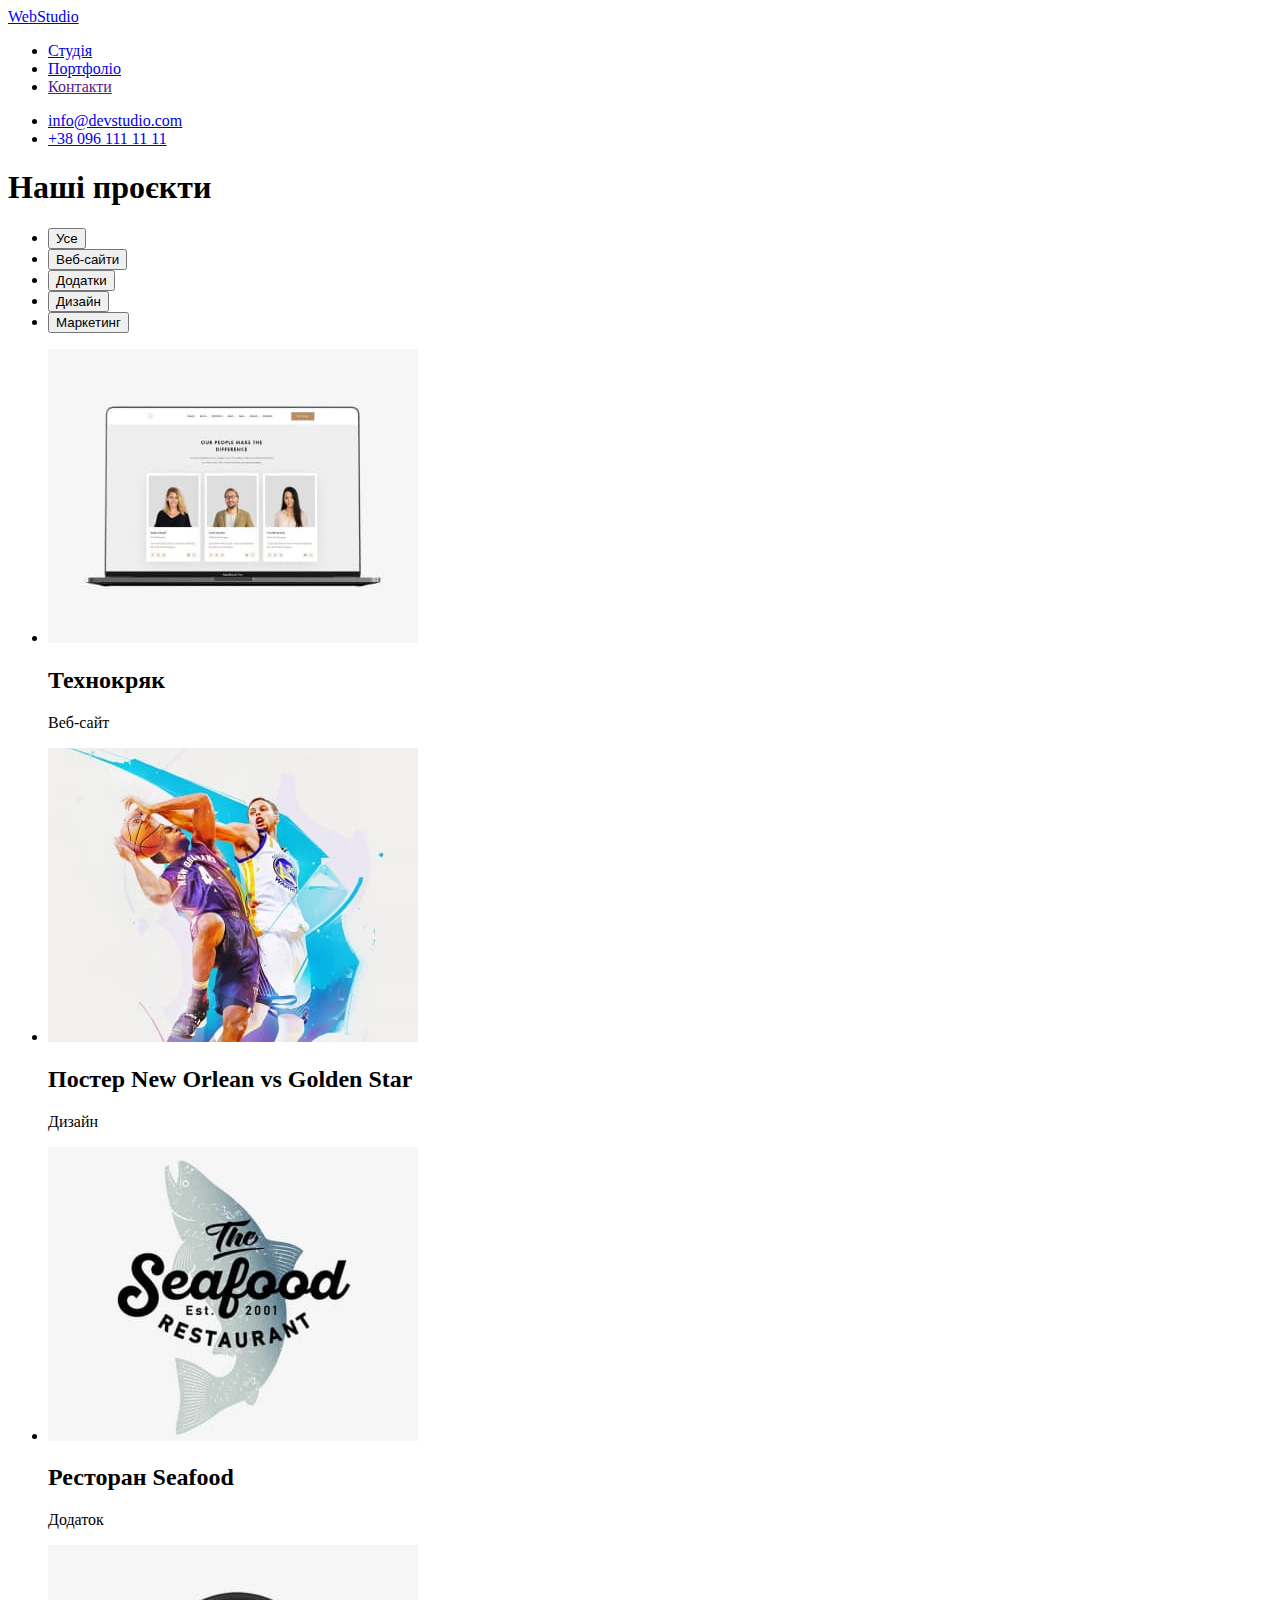
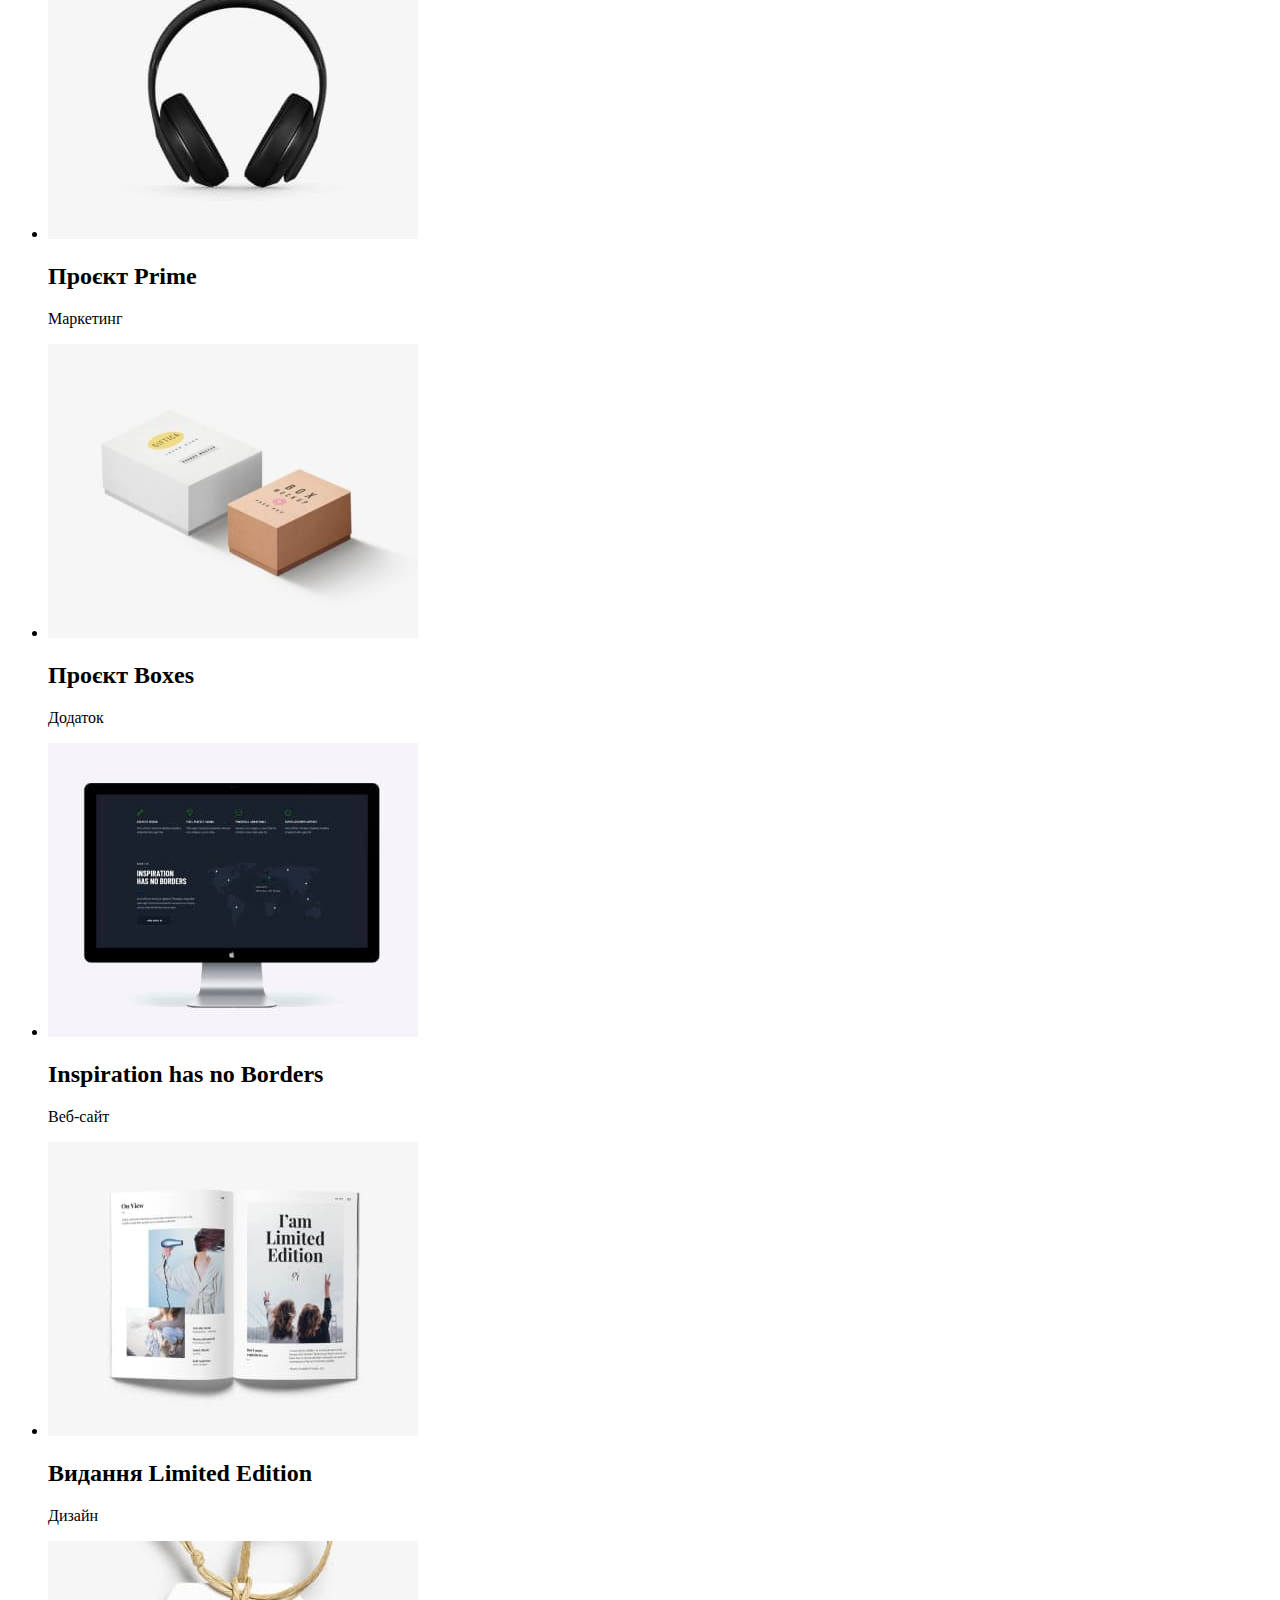
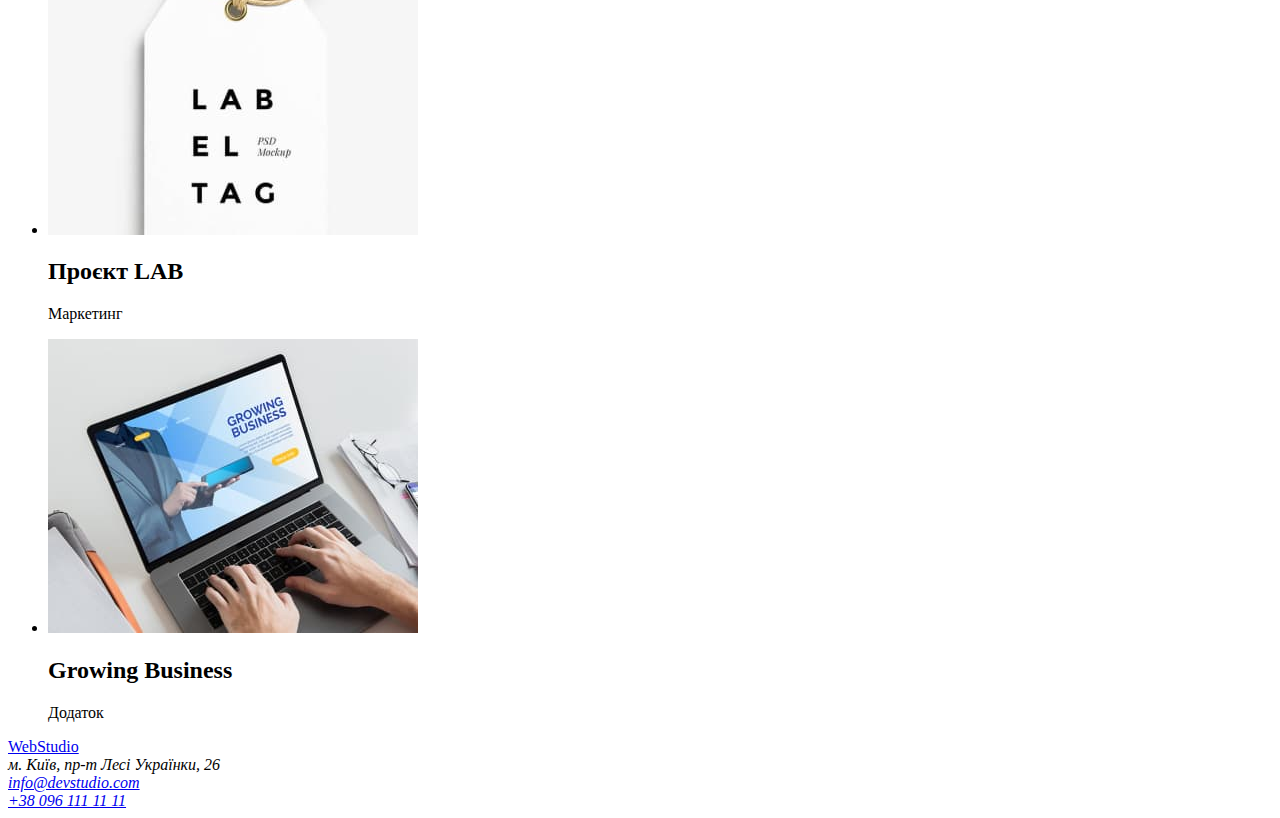
==== portfolio.html @ ed35ddd3 "Створено другу сторінку Портфоліо та класи" ====
<!DOCTYPE html>
<html lang="en">
<head>
    <meta charset="UTF-8">
    <meta http-equiv="X-UA-Compatible" content="IE=edge">
    <meta name="viewport" content="width=device-width, initial-scale=1.0">
    <title>Портфоліо</title>
    <link rel="stylesheet" href="./css/styles.css">
</head>
<body>
    <header>
        <nav>
            <a href="./index.html"><span>Web</span>Studio</a>
            <ul>
                <li><a href="./index.html">Студія</a></li>
                <li><a href="./portfolio.html">Портфоліо</a></li>
                <li><a href="">Контакти</a></li>
            </ul>
        </nav>
        <ul>
            <li><a href="mailto:info@devstudio.com">info@devstudio.com</a></li>
            <li><a href="tel:+380961111111">+38 096 111 11 11</a></li>
        </ul>
    </header>
    <main>
        <section>
            <h1>Наші проєкти</h1>
            <ul>
                <li><button type="button">Усе</button></li>
                <li><button type="button">Веб-сайти</button></li>
                <li><button type="button">Додатки</button></li>
                <li><button type="button">Дизайн</button></li>
                <li><button type="button">Маркетинг</button></li>
            </ul>
            <ul>
                <li><img src="./images/img8.jpg" alt="" width="370" height="294">
                    <h2>Технокряк</h2>
                    <p>Веб-сайт</p></li>
                <li><img src="./images/img9.jpg" alt="" width="370" height="294">
                    <h2>Постер New Orlean vs Golden Star</h2>
                    <p>Дизайн</p></li>
                <li><img src="./images/img10.jpg" alt="" width="370" height="294">
                    <h2>Ресторан Seafood</h2>
                    <p>Додаток</p></li>
                <li><img src="./images/img11.jpg" alt="" width="370" height="294">
                    <h2>Проєкт Prime</h2>
                    <p>Маркетинг</p></li>
                <li><img src="./images/img12.jpg" alt="" width="370" height="294">
                    <h2>Проєкт Boxes</h2>
                    <p>Додаток</p></li>
                <li><img src="./images/img13.jpg" alt="" width="370" height="294">
                    <h2>Inspiration has no Borders</h2>
                    <p>Веб-сайт</p></li>
                <li><img src="./images/img14.jpg" alt="" width="370" height="294">
                    <h2>Видання Limited Edition</h2>
                    <p>Дизайн</p></li>
                <li><img src="./images/img15.jpg" alt="" width="370" height="294">
                    <h2>Проєкт LAB</h2>
                    <p>Маркетинг</p></li>
                <li><img src="./images/img16.jpg" alt="" width="370" height="294">
                    <h2>Growing Business</h2>
                    <p>Додаток</p></li>
            </ul>
        </section>
    </main>
    <footer>
        <a href="./index.html">WebStudio</a>
        <address>
            м. Київ, пр-т Лесі Українки, 26 <br>
            <a href="mailto:info@devstudio.com">info@devstudio.com</a><br>
            <a href="tel:+380961111111">+38 096 111 11 11</a>
        </address>
    </footer>
</body>
</html>
---- css/styles.css ----
:rute
*{
    text-decoration: none;
}
span{
    color: blue;
}
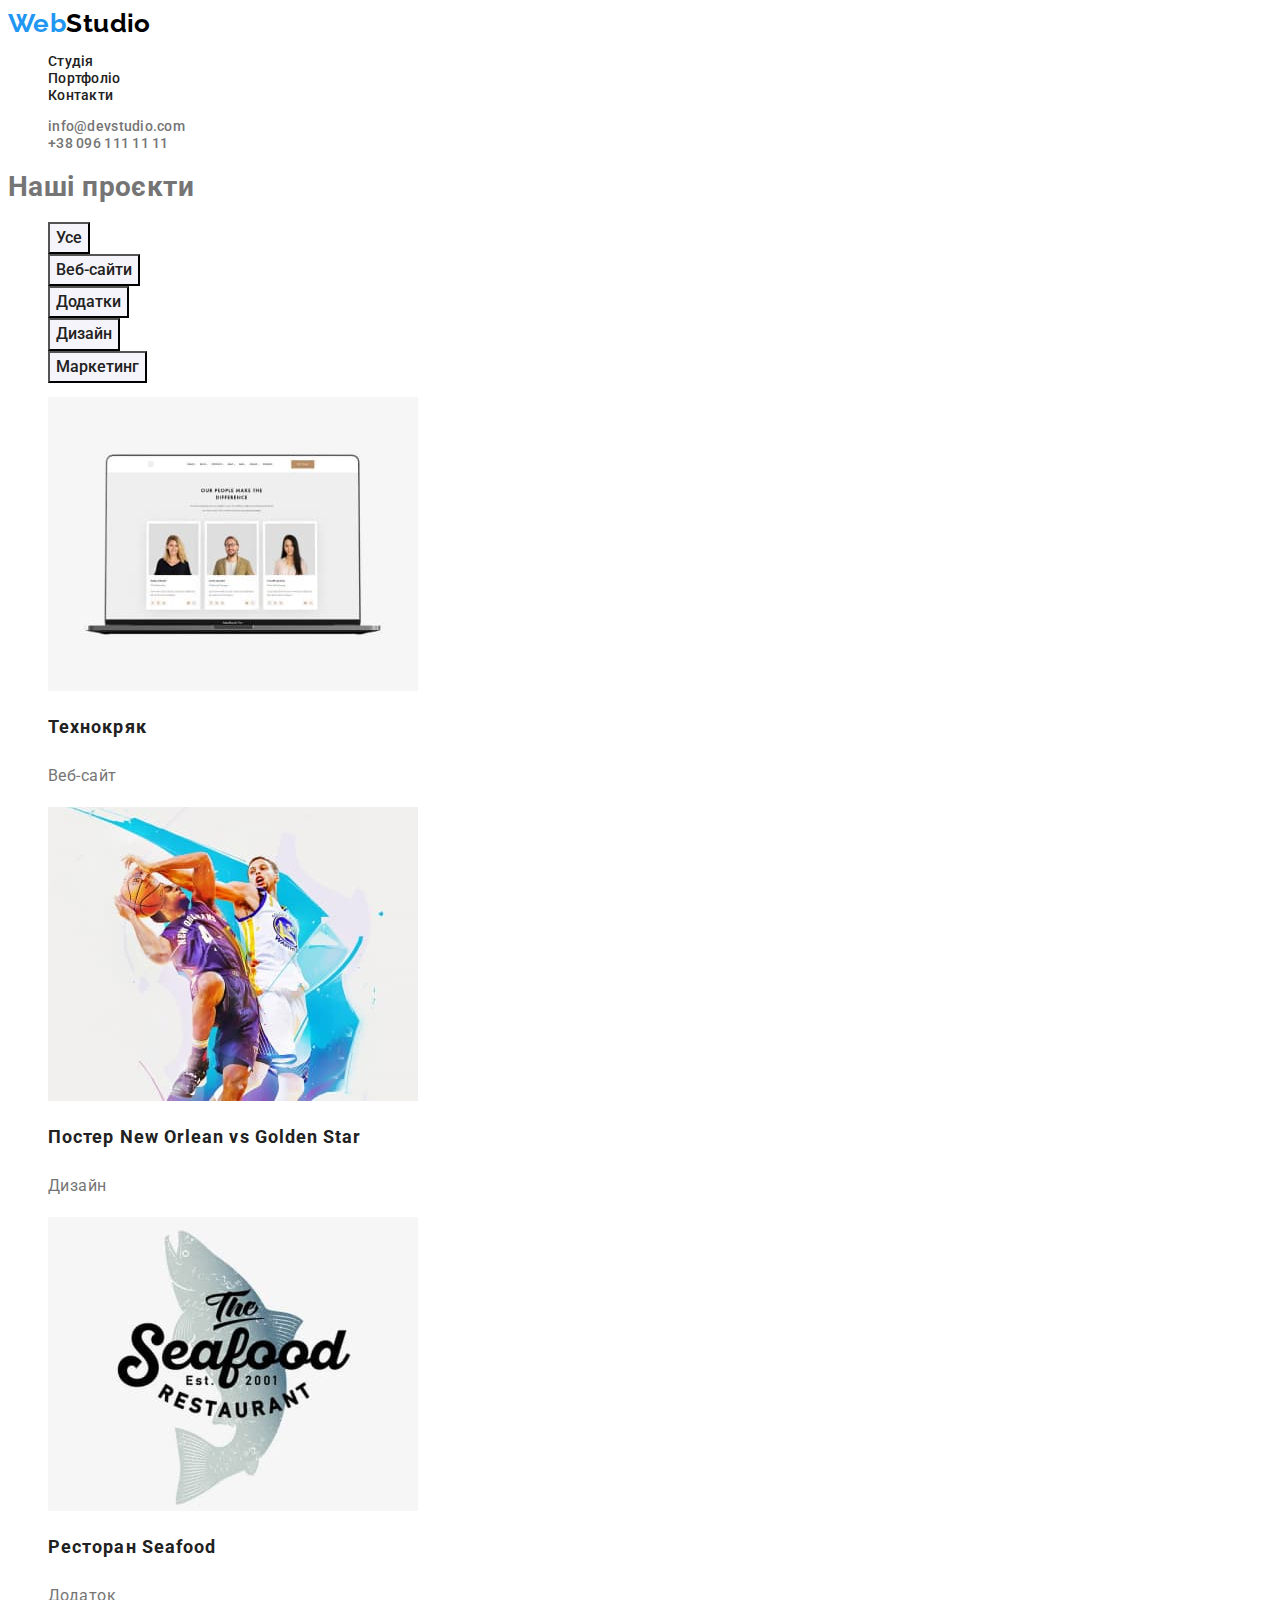
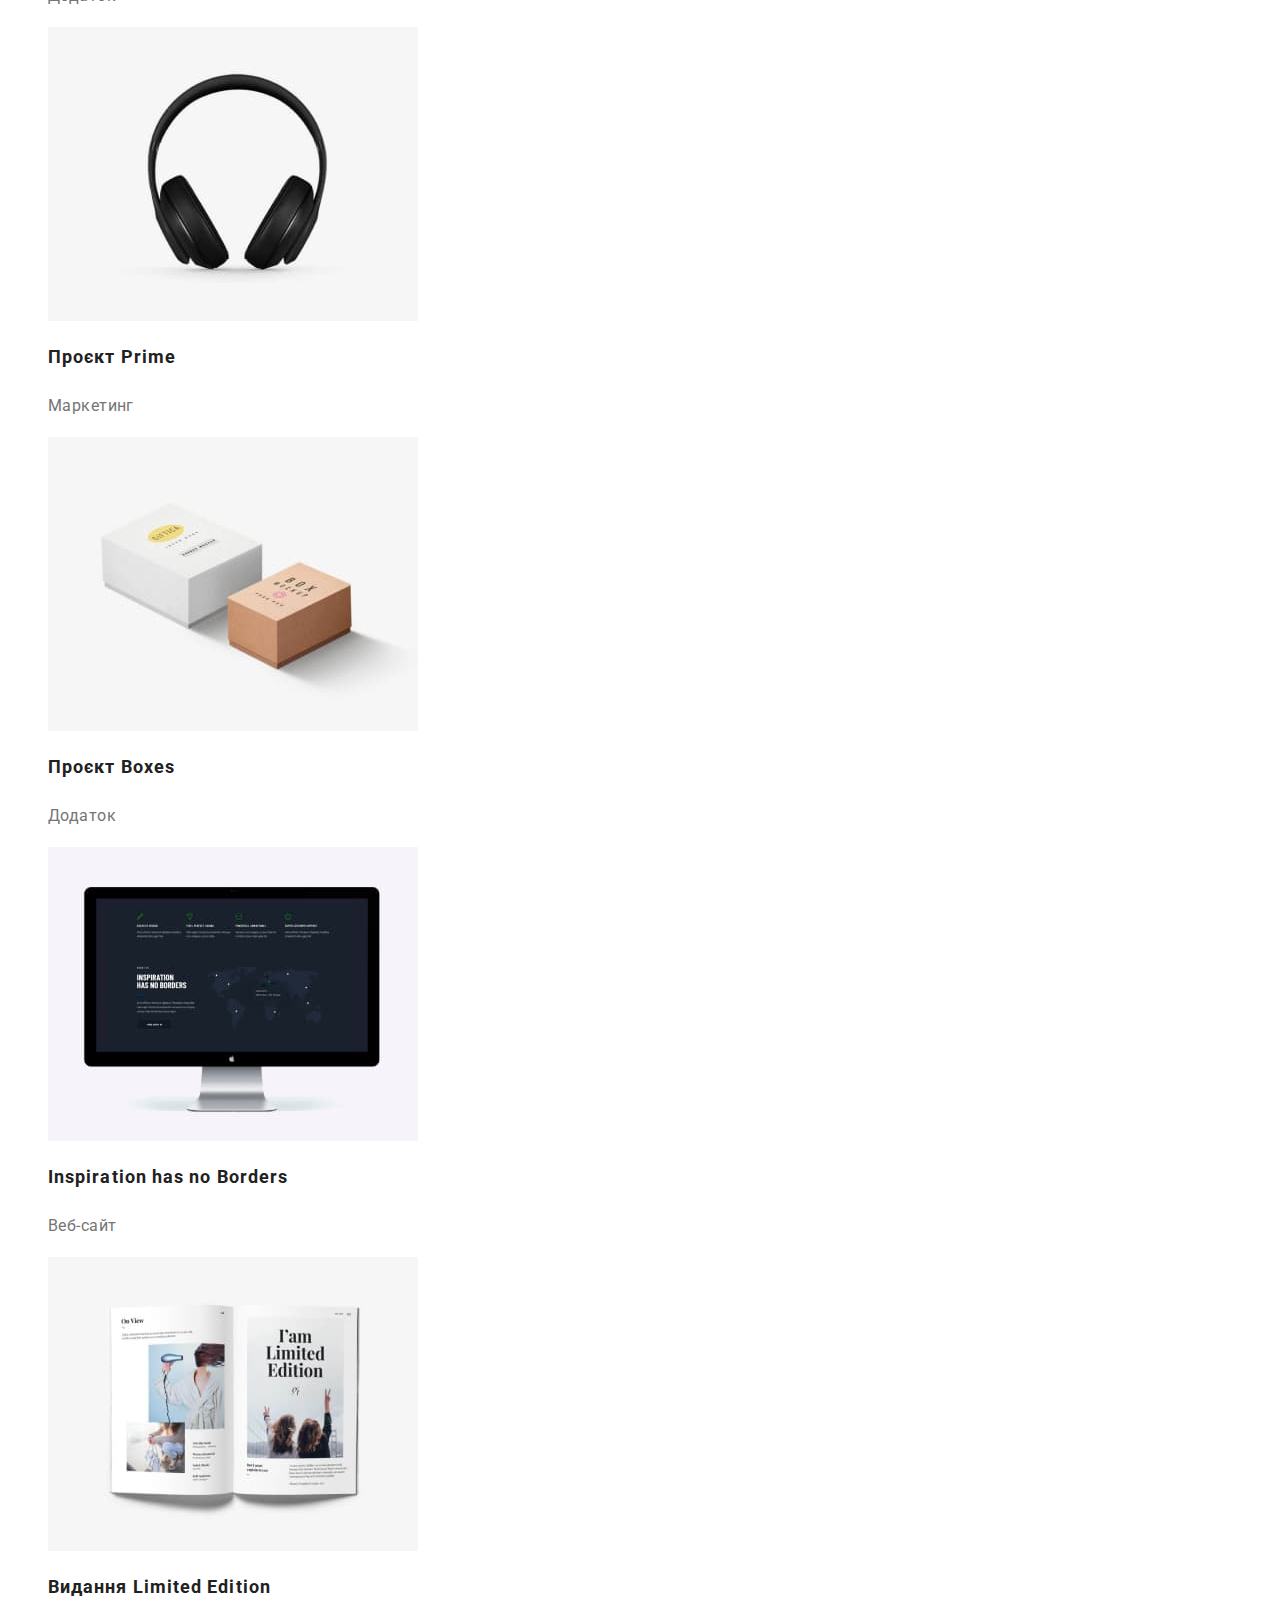
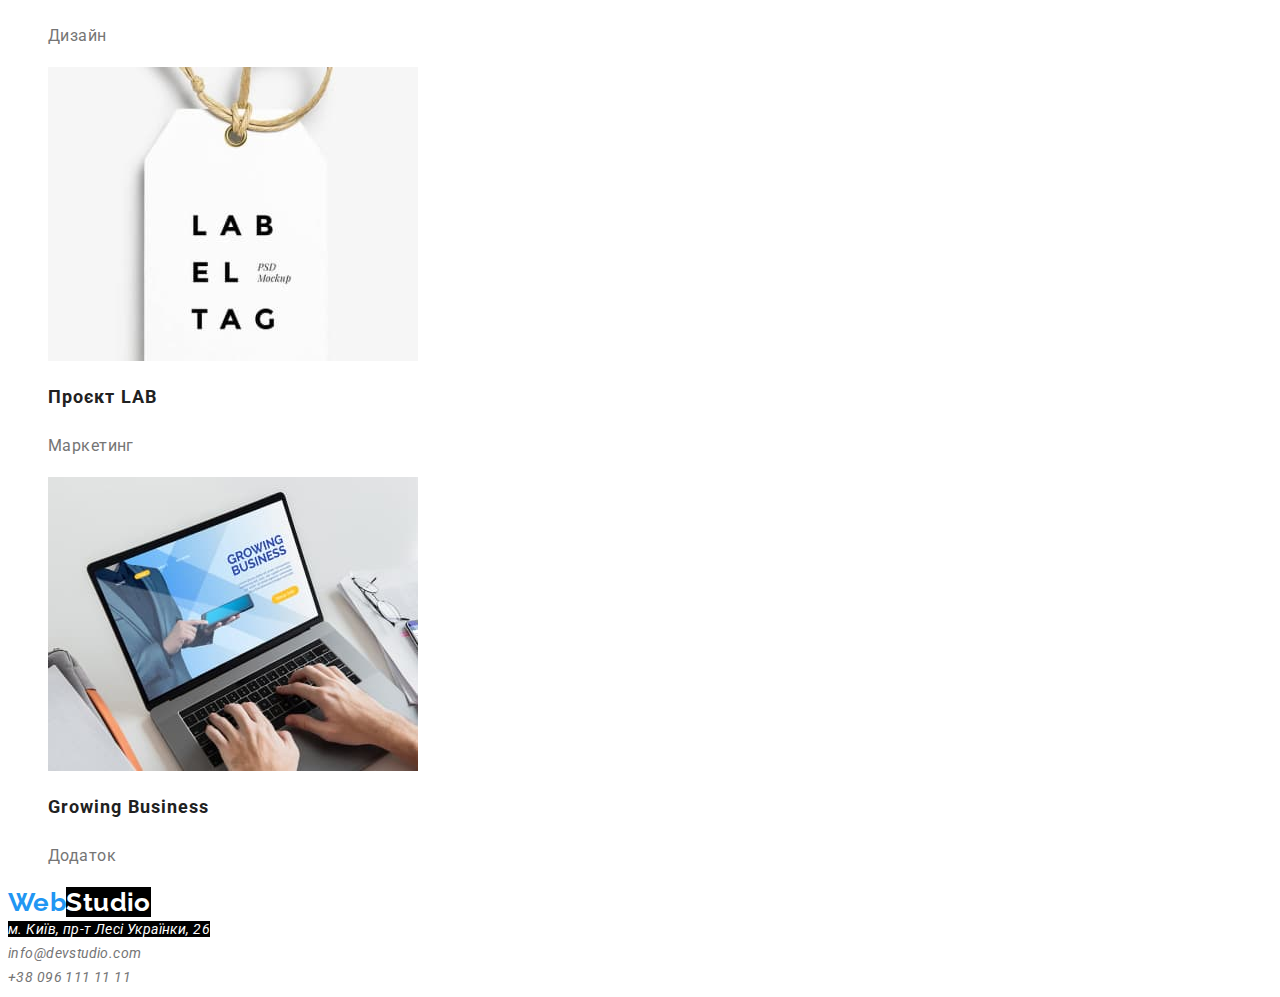
==== commit 0cec9e19: "Фінальна версія" ====
--- a/portfolio.html
+++ b/portfolio.html
@@ -5,71 +5,76 @@
     <meta http-equiv="X-UA-Compatible" content="IE=edge">
     <meta name="viewport" content="width=device-width, initial-scale=1.0">
     <title>Портфоліо</title>
+    <link href="https://fonts.googleapis.com/css2?family=Raleway:wght@700&family=Roboto:wght@400;500;700;900&display=swap"
+        rel="stylesheet">
     <link rel="stylesheet" href="./css/styles.css">
 </head>
 <body>
-    <header>
-        <nav>
-            <a href="./index.html"><span>Web</span>Studio</a>
-            <ul>
-                <li><a href="./index.html">Студія</a></li>
-                <li><a href="./portfolio.html">Портфоліо</a></li>
-                <li><a href="">Контакти</a></li>
-            </ul>
-        </nav>
-        <ul>
-            <li><a href="mailto:info@devstudio.com">info@devstudio.com</a></li>
-            <li><a href="tel:+380961111111">+38 096 111 11 11</a></li>
+<header class="header">
+    <nav class="header-nav">
+        <a href="./index.html" class="logo link"><span class="part-logo">Web</span><span
+                class="header-logo">Studio</span></a>
+        <ul class="nav-list list">
+            <li class="nav-item"><a href="./index.html" class="nav-link link">Студія</a></li>
+            <li class="nav-item"><a href="./portfolio.html" class="nav-link link">Портфоліо</a></li>
+            <li class="nav-item"><a href="" class="nav-link link">Контакти</a></li>
         </ul>
-    </header>
-    <main>
-        <section>
-            <h1>Наші проєкти</h1>
-            <ul>
-                <li><button type="button">Усе</button></li>
-                <li><button type="button">Веб-сайти</button></li>
-                <li><button type="button">Додатки</button></li>
-                <li><button type="button">Дизайн</button></li>
-                <li><button type="button">Маркетинг</button></li>
-            </ul>
-            <ul>
-                <li><img src="./images/img8.jpg" alt="" width="370" height="294">
-                    <h2>Технокряк</h2>
-                    <p>Веб-сайт</p></li>
-                <li><img src="./images/img9.jpg" alt="" width="370" height="294">
-                    <h2>Постер New Orlean vs Golden Star</h2>
-                    <p>Дизайн</p></li>
-                <li><img src="./images/img10.jpg" alt="" width="370" height="294">
-                    <h2>Ресторан Seafood</h2>
-                    <p>Додаток</p></li>
-                <li><img src="./images/img11.jpg" alt="" width="370" height="294">
-                    <h2>Проєкт Prime</h2>
-                    <p>Маркетинг</p></li>
-                <li><img src="./images/img12.jpg" alt="" width="370" height="294">
-                    <h2>Проєкт Boxes</h2>
-                    <p>Додаток</p></li>
-                <li><img src="./images/img13.jpg" alt="" width="370" height="294">
-                    <h2>Inspiration has no Borders</h2>
-                    <p>Веб-сайт</p></li>
-                <li><img src="./images/img14.jpg" alt="" width="370" height="294">
-                    <h2>Видання Limited Edition</h2>
-                    <p>Дизайн</p></li>
-                <li><img src="./images/img15.jpg" alt="" width="370" height="294">
-                    <h2>Проєкт LAB</h2>
-                    <p>Маркетинг</p></li>
-                <li><img src="./images/img16.jpg" alt="" width="370" height="294">
-                    <h2>Growing Business</h2>
-                    <p>Додаток</p></li>
-            </ul>
-        </section>
-    </main>
-    <footer>
-        <a href="./index.html">WebStudio</a>
-        <address>
-            м. Київ, пр-т Лесі Українки, 26 <br>
-            <a href="mailto:info@devstudio.com">info@devstudio.com</a><br>
-            <a href="tel:+380961111111">+38 096 111 11 11</a>
-        </address>
-    </footer>
+    </nav>
+    <ul class="contact-list list">
+        <li class="header-contact"><a href="mailto:info@devstudio.com" class="contact-link link">info@devstudio.com</a>
+        </li>
+        <li class="header-contact"><a href="tel:+380961111111" class="contact-link link">+38 096 111 11 11</a></li>
+    </ul>
+</header>
+<main>
+    <section class="projects">
+         <h1 class="projects-title">Наші проєкти</h1> <!--Сенсовий заголовок-->
+         <ul class="filter-list list">
+            <li><button type="button" class="filter-button">Усе</button></li>
+            <li><button type="button" class="filter-button">Веб-сайти</button></li>
+            <li><button type="button" class="filter-button">Додатки</button></li>
+            <li><button type="button" class="filter-button">Дизайн</button></li>
+            <li><button type="button" class="filter-button">Маркетинг</button></li>
+        </ul>
+        <ul class="projects-list list">
+            <li><img src="./images/img8.jpg" alt="Веб-сайт" width="370" height="294">
+                <h2 class="project-title">Технокряк</h2>
+                <p class="project-text">Веб-сайт</p></li>
+            <li><img src="./images/img9.jpg" alt="Дизайн" width="370" height="294">
+                <h2 class="project-title">Постер <span lang="en">New Orlean vs Golden Star</span></h2>
+                <p class="project-text">Дизайн</p></li>
+            <li><img src="./images/img10.jpg" alt="Додаток" width="370" height="294">
+                <h2 class="project-title">Ресторан <span lang="en">Seafood</span></h2>
+                <p class="project-text">Додаток</p></li>
+            <li><img src="./images/img11.jpg" alt="Маркетинг" width="370" height="294">
+                <h2 class="project-title">Проєкт <span lang="en">Prime</span></h2>
+                <p class="project-text">Маркетинг</p></li>
+            <li><img src="./images/img12.jpg" alt="Додаток" width="370" height="294">
+                <h2 class="project-title">Проєкт <span lang="en">Boxes</span></h2>
+                <p class="project-text">Додаток</p></li>
+            <li><img src="./images/img13.jpg" alt="Веб-сайт" width="370" height="294">
+                <h2 class="project-title" lang="en">Inspiration has no Borders</h2>
+                <p class="project-text">Веб-сайт</p></li>
+            <li><img src="./images/img14.jpg" alt="Дизайн" width="370" height="294">
+                <h2 class="project-title">Видання <span lang="en">Limited Edition</span></h2>
+                <p class="project-text">Дизайн</p></li>
+            <li><img src="./images/img15.jpg" alt="Маркетинг" width="370" height="294">
+                <h2 class="project-title">Проєкт <span lang="en">LAB</span></h2>
+                <p class="project-text">Маркетинг</p></li>
+                <li><img src="./images/img16.jpg" alt="Додаток" width="370" height="294">
+                <h2 class="project-title" lang="en">Growing Business</h2>
+                <p class="project-text">Додаток</p></li>
+        </ul>
+    </section>
+</main>
+<footer class="footer">
+    <a href="./index.html" class="logo link"><span class="part-logo">Web</span><span
+            class="footer-logo">Studio</span></a>
+    <address class="address">
+        <span class="address-text">м. Київ, пр-т Лесі Українки, 26</span><br>
+        <a href="mailto:info@devstudio.com" class="footer-contact link">info@devstudio.com</a><br>
+        <a href="tel:+380961111111" class="footer-contact link">+38 096 111 11 11</a>
+    </address>
+</footer>
 </body>
 </html>--- a/css/styles.css
+++ b/css/styles.css
@@ -1,7 +1,152 @@
-:rute
-*{
+/*colors*/
+:root{
+    --primary-text-color: #757575;
+    --title-text-color: #212121;
+    --acent-color: #2196F3;
+    --primary-white-color: #FFFFFF;
+    --contact-footer-color: rgba(255, 255, 255, 0,6);
+    --background-button-color: #F5F4FA;
+}
+/*body*/
+body{
+    background-color: var(--primary-white-color);
+    color: var(--primary-text-color);
+    font-family: "Roboto", sans-serif;
+    letter-spacing: 0.03em;
+    font-size: 14px;
+}
+/*list-style and text-decoration*/
+.list{
+    list-style: none;
+}
+.link{
     text-decoration: none;
 }
-span{
-    color: blue;
+/*header*/
+/*logo*/
+.logo{
+    font-family: "Raleway", sans-serif;
+    font-family: 'Raleway';
+    font-weight: 700;
+    font-size: 26px;
+    line-height: 1.19;
+}
+.part-logo{
+    color: var(--acent-color);
+}
+.header-logo{
+    color: #000000;
+}
+.footer-logo{
+    color: var(--primary-white-color);
+    background-color: #000000; /*Щоб було видно*/
+}
+/*navigation*/
+.nav-list a{
+    color: var(--title-text-color);
+    font-weight: 500;
+    line-height: 1.14;
+    letter-spacing: 0.02em;
+}
+.nav-list a:hover,
+.nav-list a:focus{
+    color: var(--acent-color);
+}
+/*contact */
+.header-contact a{
+    color: var(--primary-text-color);
+    font-weight: 500;
+    line-height: 1.14;
+    letter-spacing: 0.02em;
+}
+.header-contact a:hover,
+.header-contact a:focus{
+    color: var(--acent-color);
+}
+/*hero*/
+.hero-title{
+    color: var(--primary-white-color);
+    background-color: #000000; /*Щоб було видно*/
+    font-weight: 900;
+    font-size: 44px;
+    line-height: 1.36;
+    text-align: center;
+    letter-spacing: 0.06em;
+    text-transform: uppercase;
+}
+.hero-button{
+    color: var(--primary-white-color);
+    background-color: var(--acent-color);
+    font-family: inherit;
+    font-weight: 700;
+    font-size: 16px;
+    line-height: 1.88;
+    text-align: center;
+    letter-spacing: 0.06em;
+}
+/*benefits*/
+.benefits-list-title{
+    color: var(--title-text-color);
+    font-weight: 700;
+    line-height: 1.14;
+    text-transform: uppercase;
+}
+.benefits-list-text{
+    font-size: 14px;
+    line-height: 1.71;
+}
+/*services and team*/
+.title {
+    color: var(--title-text-color);
+    font-weight: 700;
+    font-size: 36px;
+    line-height: 1.17;
+    text-align: center;
+}
+.team-list-title{
+    color: var(--title-text-color);
+    font-weight: 500;
+    font-size: 16px;
+    line-height: 1.19;   
+}
+
+.team-list-text{
+    font-size: 16px;
+    line-height: 1.19;
+}
+/*footer*/
+.address-text{
+    color: var(--primary-white-color);
+    background-color: #000000; /*Щоб було видно*/
+    line-height: 1.71;
+}
+.footer-contact{
+    color: var(--contact-down-color);
+    line-height: 1.71;
+}
+/*Портфоліо*/
+.filter-button{
+    font-family: inherit;
+    color: var(--title-text-color);
+    background-color: var(--background-button-color);
+    font-weight: 500;
+    font-size: 16px;
+    line-height: 1.63;
+}
+.filter-button:hover,
+.filter-button:focus{
+    color: var(--primary-white-color);
+    background-color: var(--acent-color);
+}
+
+.project-title{
+    color: var(--title-text-color);
+    font-weight: 700;
+    font-size: 18px;
+    line-height: 2;
+    letter-spacing: 0.06em;
+}
+.project-text{
+    font-size: 16px;
+    line-height: 1.88;
 }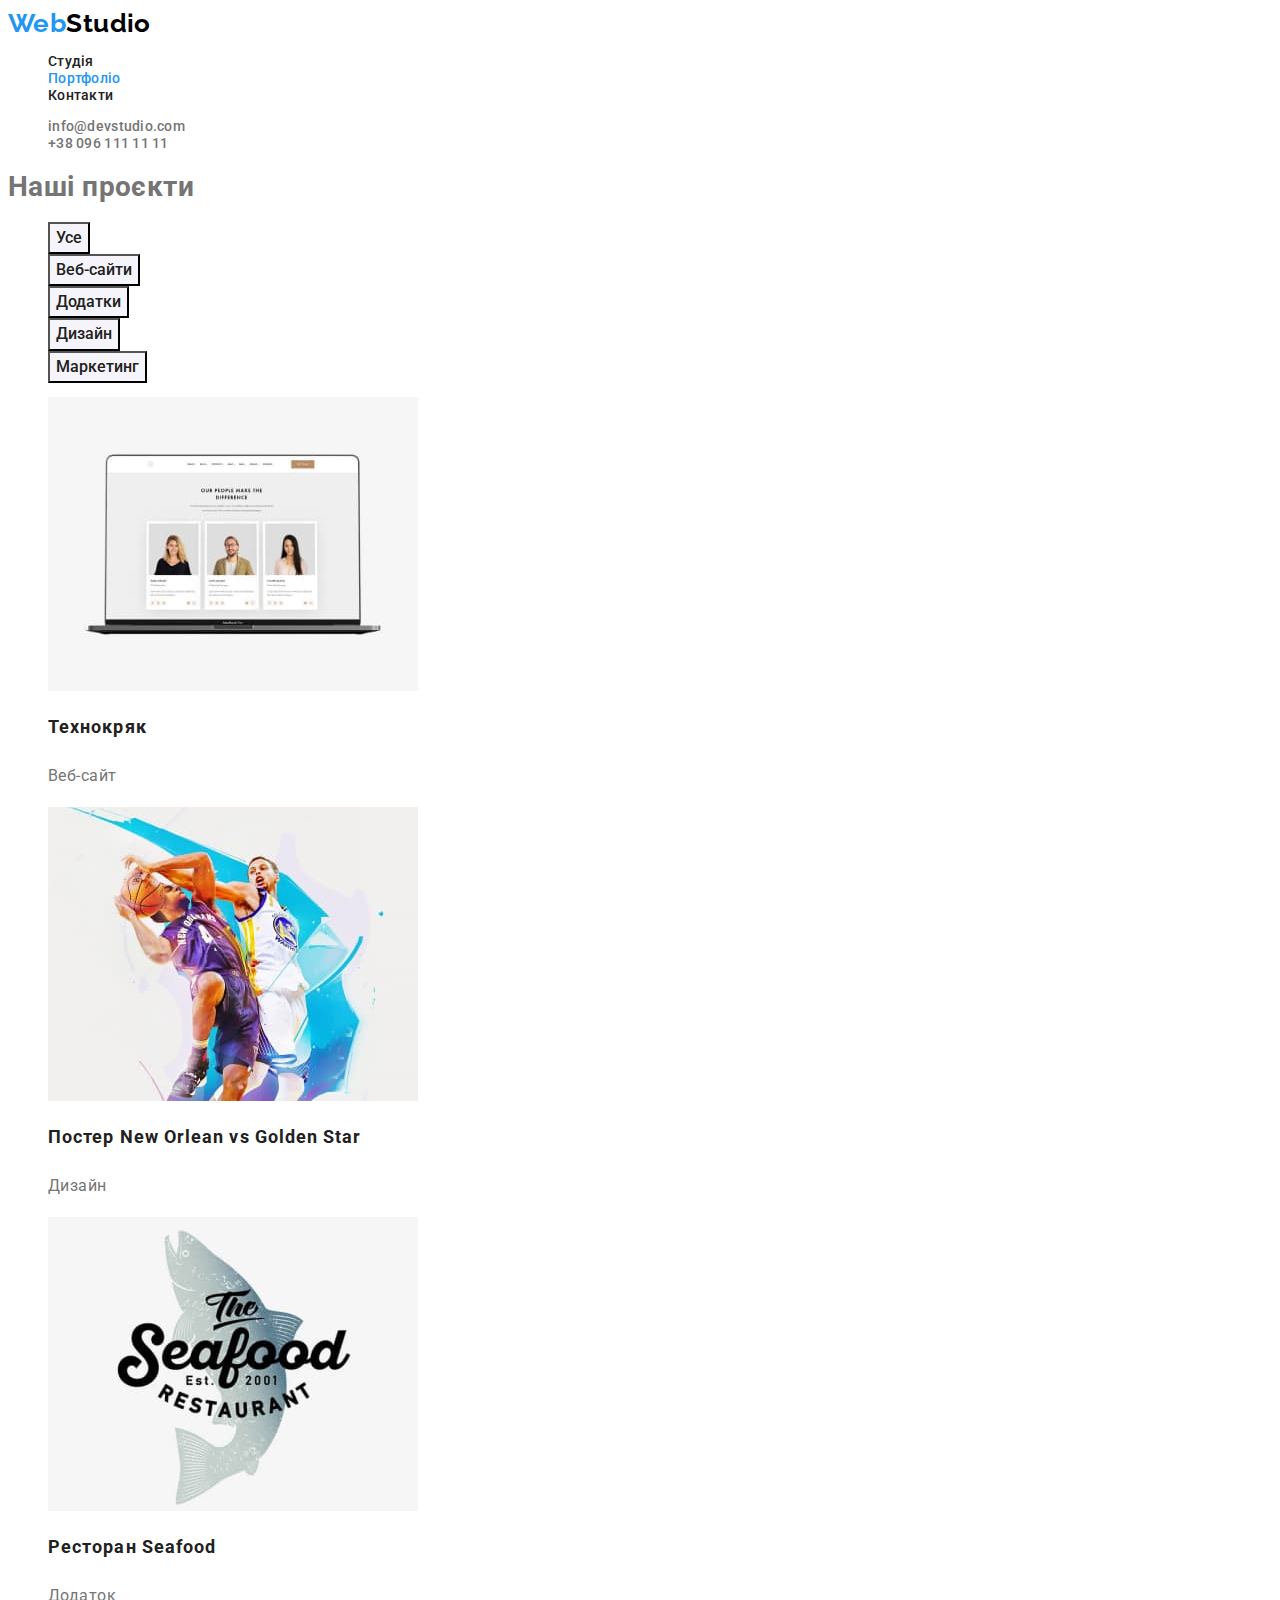
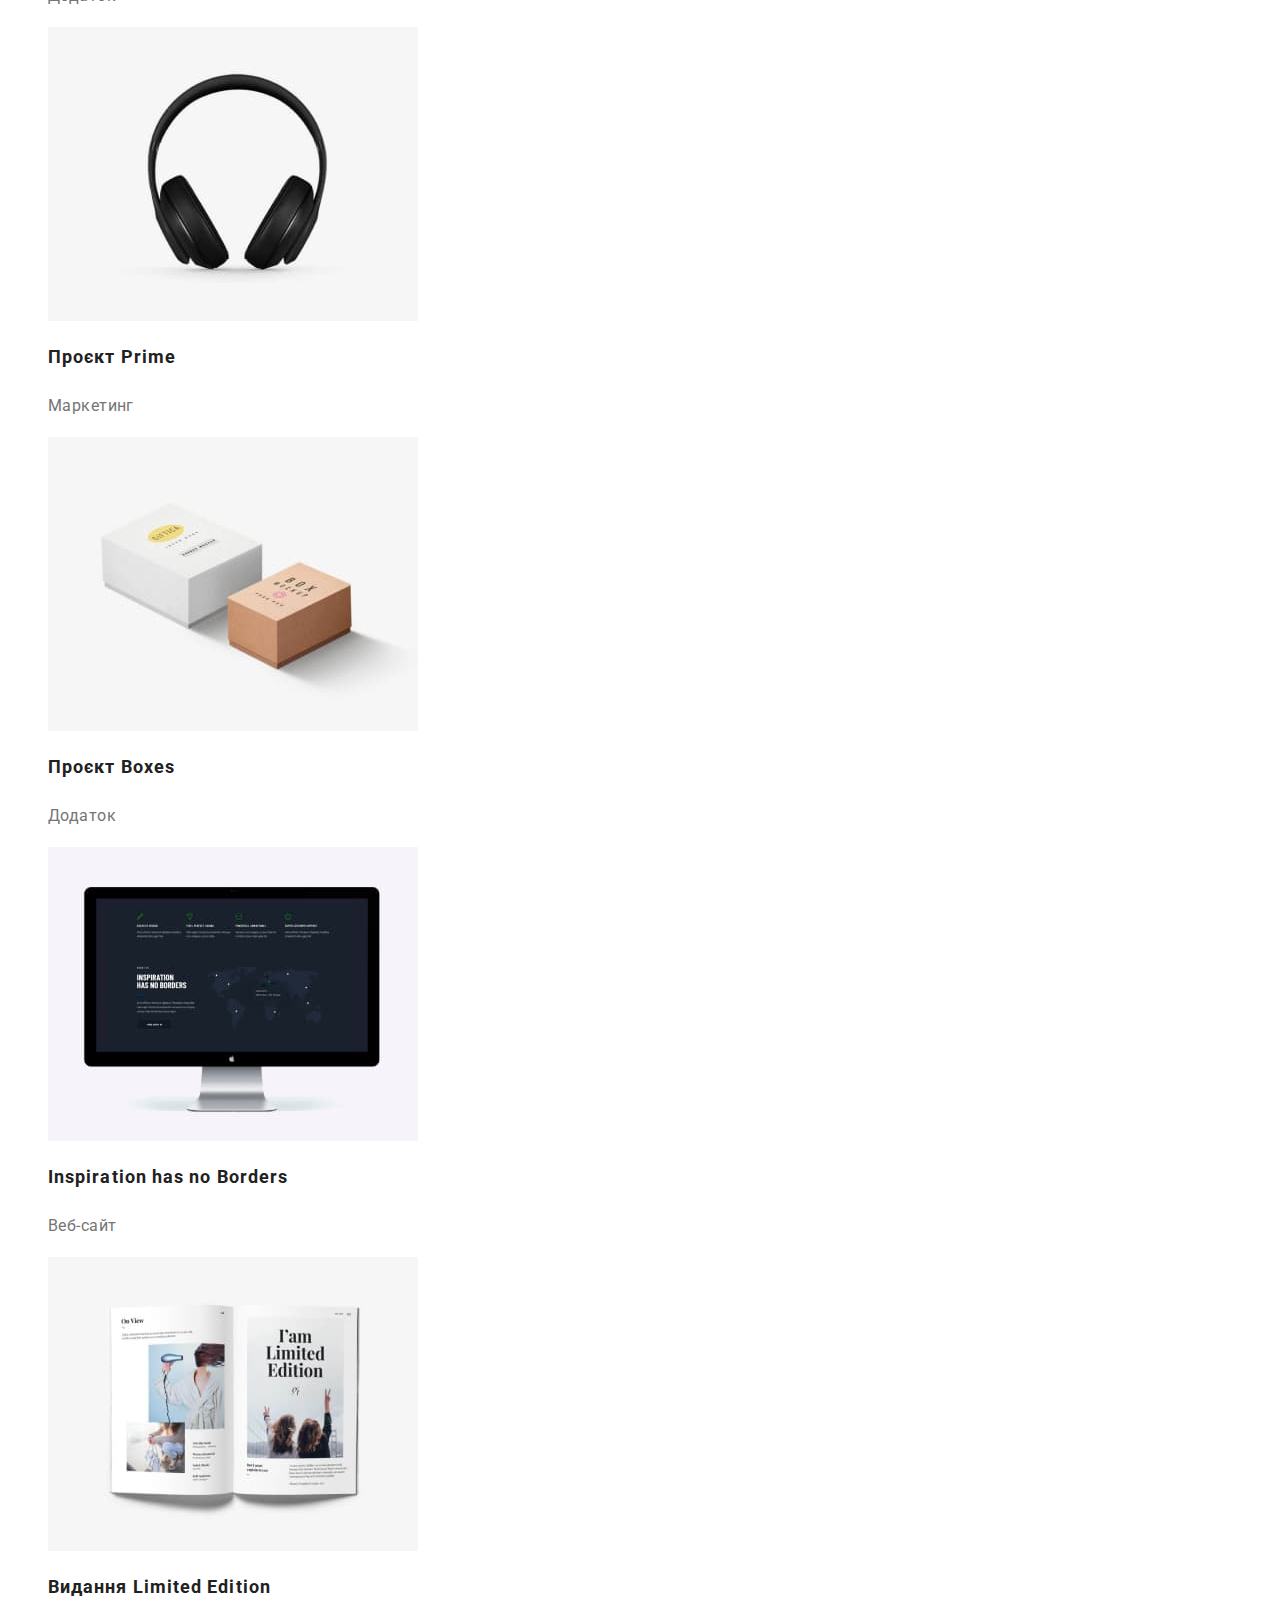
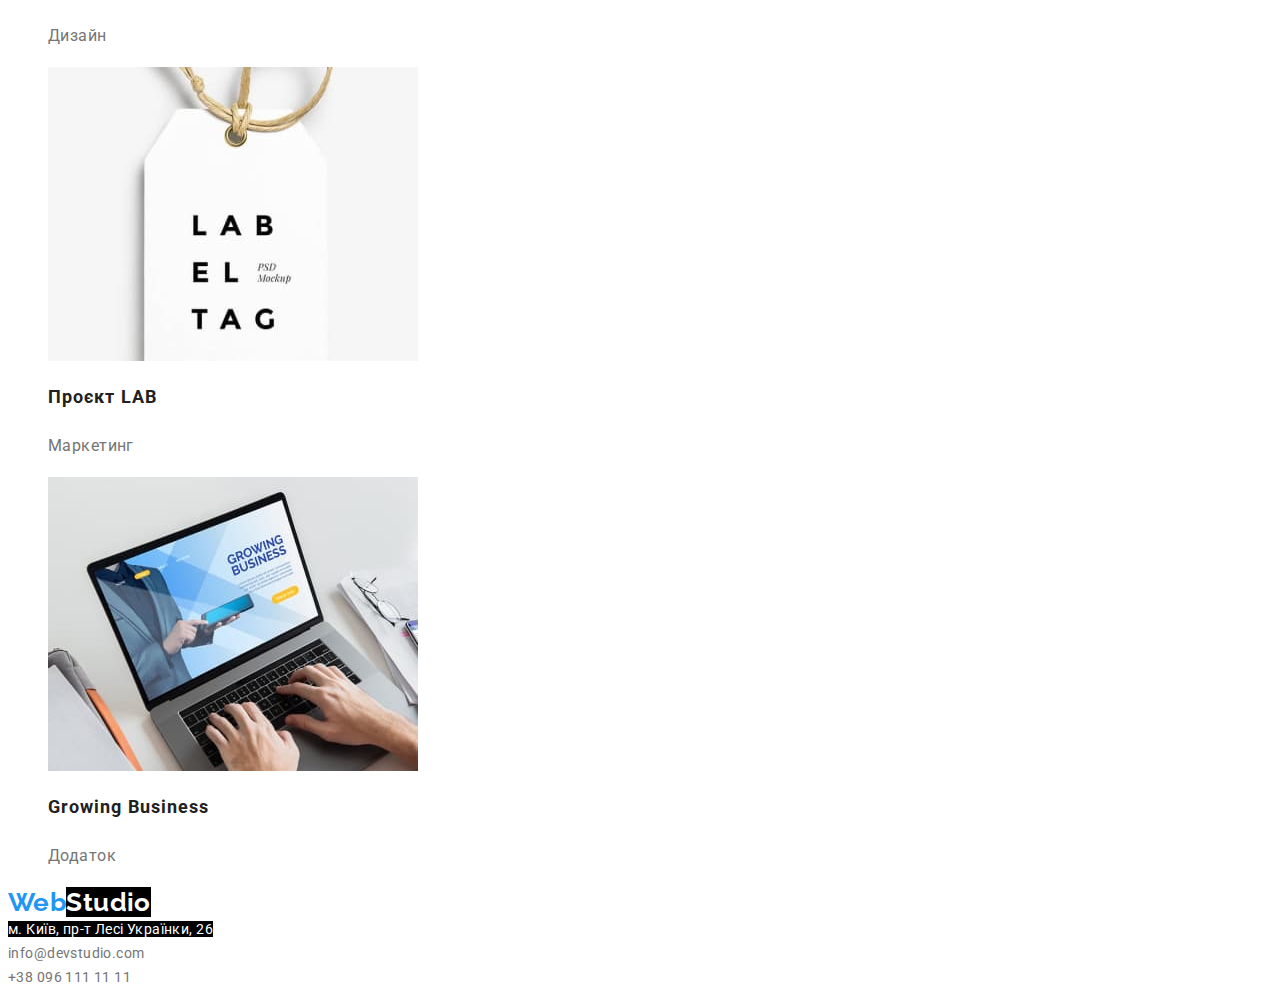
==== commit 5f189c40: "Фінальна версія 2.0" ====
--- a/portfolio.html
+++ b/portfolio.html
@@ -16,7 +16,7 @@
                 class="header-logo">Studio</span></a>
         <ul class="nav-list list">
             <li class="nav-item"><a href="./index.html" class="nav-link link">Студія</a></li>
-            <li class="nav-item"><a href="./portfolio.html" class="nav-link link">Портфоліо</a></li>
+            <li class="nav-item"><a href="./portfolio.html" class="nav-link link current">Портфоліо</a></li>
             <li class="nav-item"><a href="" class="nav-link link">Контакти</a></li>
         </ul>
     </nav>
--- a/css/styles.css
+++ b/css/styles.css
@@ -42,25 +42,28 @@
     background-color: #000000; /*Щоб було видно*/
 }
 /*navigation*/
-.nav-list a{
+.nav-link{
     color: var(--title-text-color);
     font-weight: 500;
     line-height: 1.14;
     letter-spacing: 0.02em;
 }
-.nav-list a:hover,
-.nav-list a:focus{
+.nav-link:hover,
+.nav-link:focus{
+    color: var(--acent-color);
+}
+.current{
     color: var(--acent-color);
 }
 /*contact */
-.header-contact a{
+.contact-link{
     color: var(--primary-text-color);
     font-weight: 500;
     line-height: 1.14;
     letter-spacing: 0.02em;
 }
-.header-contact a:hover,
-.header-contact a:focus{
+.contact-link:hover,
+.contact-link:focus{
     color: var(--acent-color);
 }
 /*hero*/
@@ -119,10 +122,12 @@
     color: var(--primary-white-color);
     background-color: #000000; /*Щоб було видно*/
     line-height: 1.71;
+    font-style: normal;
 }
 .footer-contact{
     color: var(--contact-down-color);
     line-height: 1.71;
+    font-style: normal;
 }
 /*Портфоліо*/
 .filter-button{
